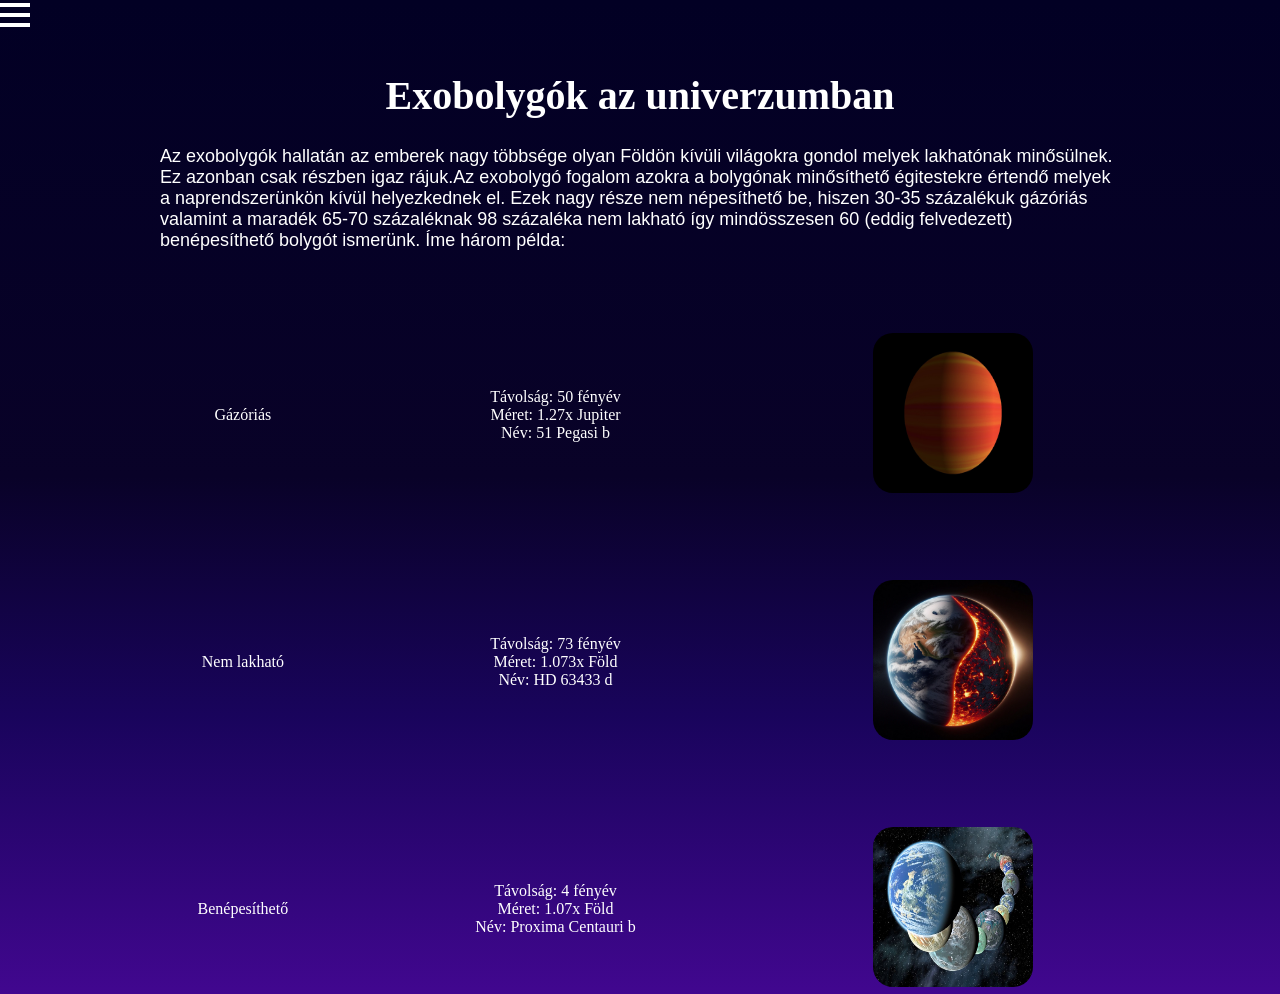
==== exo.html @ cc9024f7 "Add files via upload" ====
<!DOCTYPE html>
<html lang="en">
<head>
    <meta charset="UTF-8">
    <meta name="viewport" content="width=device-width, initial-scale=1.0">
    <link rel="stylesheet" href="minden.css">
    <link rel="stylesheet" href="exo.css">
    <title>Exobolygók</title>
</head>
<body>
    <header>
        <div class="hambi">
            <span class="bar"></span>
            <span class="bar"></span>
            <span class="bar"></span>
        </div>
        <ul>
            <li><a href="index.html">Főoldal</a></li>
            <li><a href="exo.html">Exobolygók</a></li>
            <li><a href="obj.html">Objektumok</a></li>
            <li><a href="galéria.html">Galéria</a></li>
        </ul>
    </header>
    <main>
        <h1>Exobolygók az univerzumban</h1>
        <p>Az exobolygók hallatán az emberek nagy többsége olyan Földön kívüli világokra gondol melyek lakhatónak minősülnek. 
            Ez azonban csak részben igaz rájuk.Az exobolygó fogalom azokra a bolygónak minősíthető égitestekre értendő melyek 
            a naprendszerünkön kívül helyezkednek el. Ezek nagy része nem népesíthető be, hiszen 30-35 százalékuk gázóriás valamint a maradék 65-70 százaléknak 98 százaléka nem lakható így mindösszesen 60 (eddig felvedezett) benépesíthető bolygót ismerünk. Íme három példa:</p>

        <table>
            <tr>
                <td>Gázóriás</td>
                <td>Távolság: 50 fényév <br>Méret: 1.27x Jupiter <br>Név: 51 Pegasi b </td>
                <td><a href="https://exoplanets.nasa.gov/exoplanet-catalog/7001/51-pegasi-b/" target="_blank"><img src="kepek/gasgiant.png" title="Gázóriás"></a></td>
            </tr>
            <tr>
                <td>Nem lakható</td>
                <td>Távolság: 73 fényév <br>Méret: 1.073x Föld <br>Név: HD 63433 d </td>
                <td><a href="https://science.nasa.gov/universe/exoplanets/discovery-alert-earth-sized-planet-has-a-lava-hemisphere/" target="_blank"><img src="kepek/rocky.png" title="Nem lakható exobolygó"></a></td>
            </tr>
            <tr>
                <td>Benépesíthető</td>
                <td>Távolság: 4 fényév <br>Méret: 1.07x Föld <br>Név: Proxima Centauri b </td>
                <td><a href="https://exoplanets.nasa.gov/exoplanet-catalog/7167/proxima-centauri-b/" target="_blank"><img src="kepek/6.png" title="Lakható exobolygó"></a></td>
            </tr>
        </table>
    </main>
    <footer></footer>
</body>
</html>
---- minden.css ----
body {
    margin: 0;
    padding: 0;
    background-image: linear-gradient(180deg, rgba(2,0,36,1) 0%, rgba(9,2,40,1) 48%, rgba(25,4,92,1) 72%, rgba(65,7,143,1) 100%);
    background-size: 100% 100%;
}

main{
    overflow: hidden;
}

a{
    text-decoration: none;
    color:white;
    font-family: Arial, Helvetica, sans-serif;
}

ul{
    list-style: none;
    position:fixed;
    display:flex;
    width:100%;
    height:8%;
    visibility: hidden;
    z-index:100;
    background-color: black;
    top:-2%
}

li {
    font-size: larger;
    margin:auto auto;
}

li:hover{
    border-radius: 20px;
    padding:2vh;
    border:2px solid red;
}

.hambi {
    display: flex;
    position:fixed;
    margin-right:10%;
    flex-direction: column;
    cursor: pointer;
    z-index:99;
}

.bar {
    width: 30px;
    height: 4px;
    background-color: #ffffff;
    margin: 3px 0;
}

.hambi:hover ~ ul {
    visibility: visible;
}

ul:hover {
    visibility: visible;
}

::-webkit-scrollbar{
    width:10px;
    background-color:black;
}

::-webkit-scrollbar-thumb {
    background-image: linear-gradient(180deg, rgba(255,255,255,1) 62%, rgba(255,237,0,1) 79%, rgba(255,31,0,1) 100%);
    border-radius:100% 100% 40% 40%;
    transform: rotate(45deg);
    margin-top: 20px;
}
---- exo.css ----
html{
    color:white;
}

h1 {
    text-align: center;
    position: relative;
    color:white;
    font-size: 40px;
    padding-top:5vh;
}

p{
    color:white;
    font-size: large;
    font-family:'Segoe UI', Tahoma, Geneva, Verdana, sans-serif;
    margin:auto auto;
    width:75%;
}

table{
    margin:auto auto;
    width:80%;
    height:80%;
    text-align: center;
    align-items:center
}

table td{
    position: relative;
    padding-top: 5rem;
}

table img{
    width:10rem;
    height:10rem;
    border-radius: 20px;
}
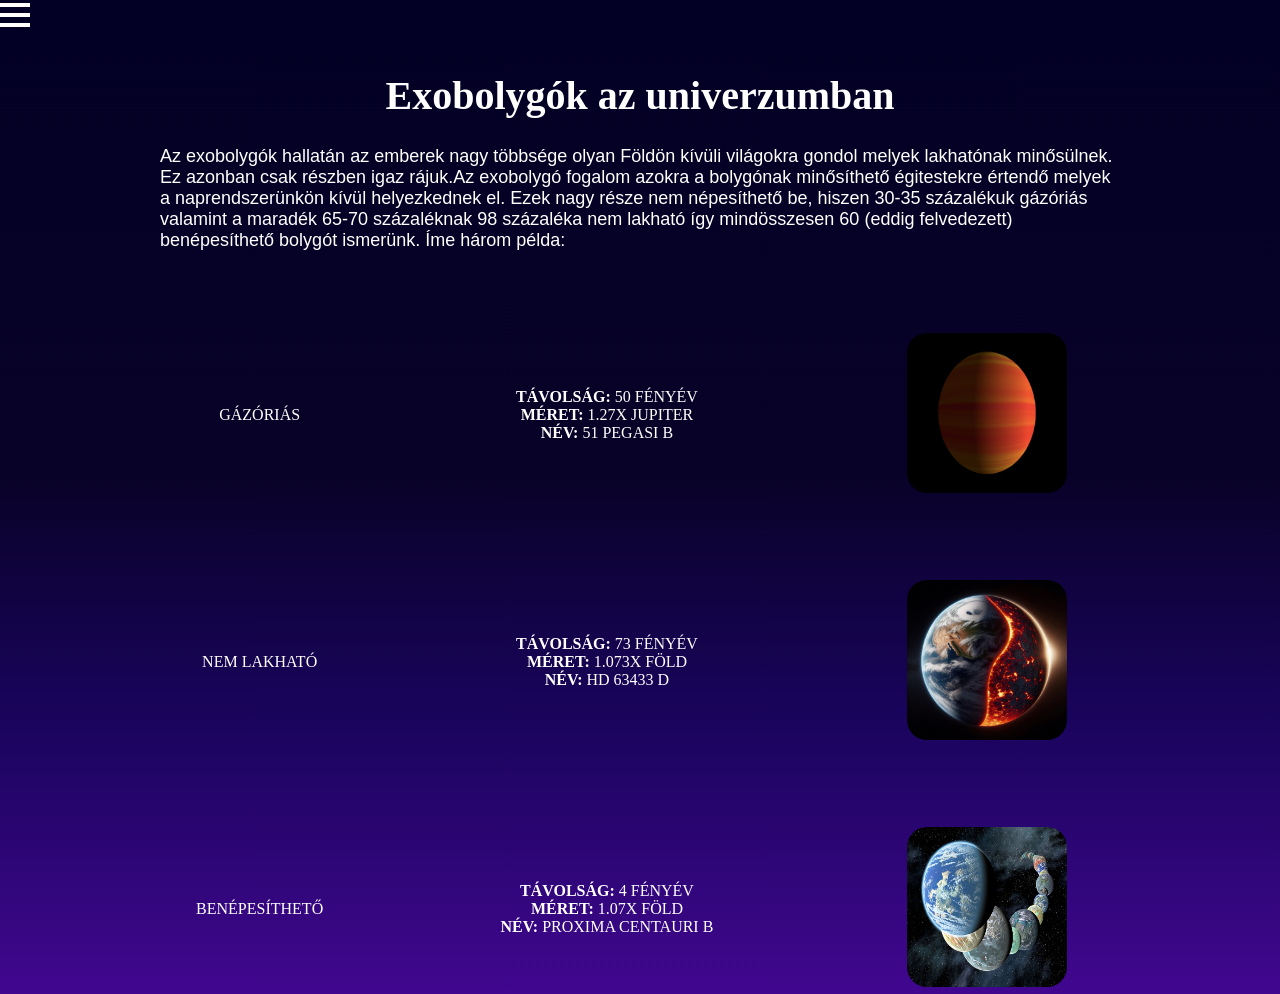
==== commit 8d910c11: "Update" ====
--- a/exo.html
+++ b/exo.html
@@ -30,17 +30,17 @@
         <table>
             <tr>
                 <td>Gázóriás</td>
-                <td>Távolság: 50 fényév <br>Méret: 1.27x Jupiter <br>Név: 51 Pegasi b </td>
+                <td><b>Távolság:</b> 50 fényév <br><b>Méret:</b> 1.27x Jupiter <br><b>Név:</b> 51 Pegasi b </td>
                 <td><a href="https://exoplanets.nasa.gov/exoplanet-catalog/7001/51-pegasi-b/" target="_blank"><img src="kepek/gasgiant.png" title="Gázóriás"></a></td>
             </tr>
             <tr>
                 <td>Nem lakható</td>
-                <td>Távolság: 73 fényév <br>Méret: 1.073x Föld <br>Név: HD 63433 d </td>
+                <td><b>Távolság:</b> 73 fényév <br><b>Méret:</b> 1.073x Föld <br><b>Név:</b> HD 63433 d </td>
                 <td><a href="https://science.nasa.gov/universe/exoplanets/discovery-alert-earth-sized-planet-has-a-lava-hemisphere/" target="_blank"><img src="kepek/rocky.png" title="Nem lakható exobolygó"></a></td>
             </tr>
             <tr>
                 <td>Benépesíthető</td>
-                <td>Távolság: 4 fényév <br>Méret: 1.07x Föld <br>Név: Proxima Centauri b </td>
+                <td><b>Távolság:</b> 4 fényév <br><b>Méret:</b> 1.07x Föld <br><b>Név:</b> Proxima Centauri b </td>
                 <td><a href="https://exoplanets.nasa.gov/exoplanet-catalog/7167/proxima-centauri-b/" target="_blank"><img src="kepek/6.png" title="Lakható exobolygó"></a></td>
             </tr>
         </table>
--- a/minden.css
+++ b/minden.css
@@ -19,12 +19,22 @@
     list-style: none;
     position:fixed;
     display:flex;
-    width:100%;
+    width:100vw;
     height:8%;
     visibility: hidden;
     z-index:100;
     background-color: black;
     top:-2%
+}
+
+@media (max-width:650px){
+    ul{
+        width:100vw;
+    }
+    ul li{
+        font-size: medium;
+        margin:auto 1vw;
+    }
 }
 
 li {
--- a/exo.css
+++ b/exo.css
@@ -29,10 +29,21 @@
 table td{
     position: relative;
     padding-top: 5rem;
+    text-transform: uppercase;
 }
 
 table img{
     width:10rem;
     height:10rem;
     border-radius: 20px;
+}
+
+@media (max-width:650px){
+    table td{
+        text-transform: capitalize;
+        line-height: 20px;
+        padding: 4vw;
+    }
+
+
 }
